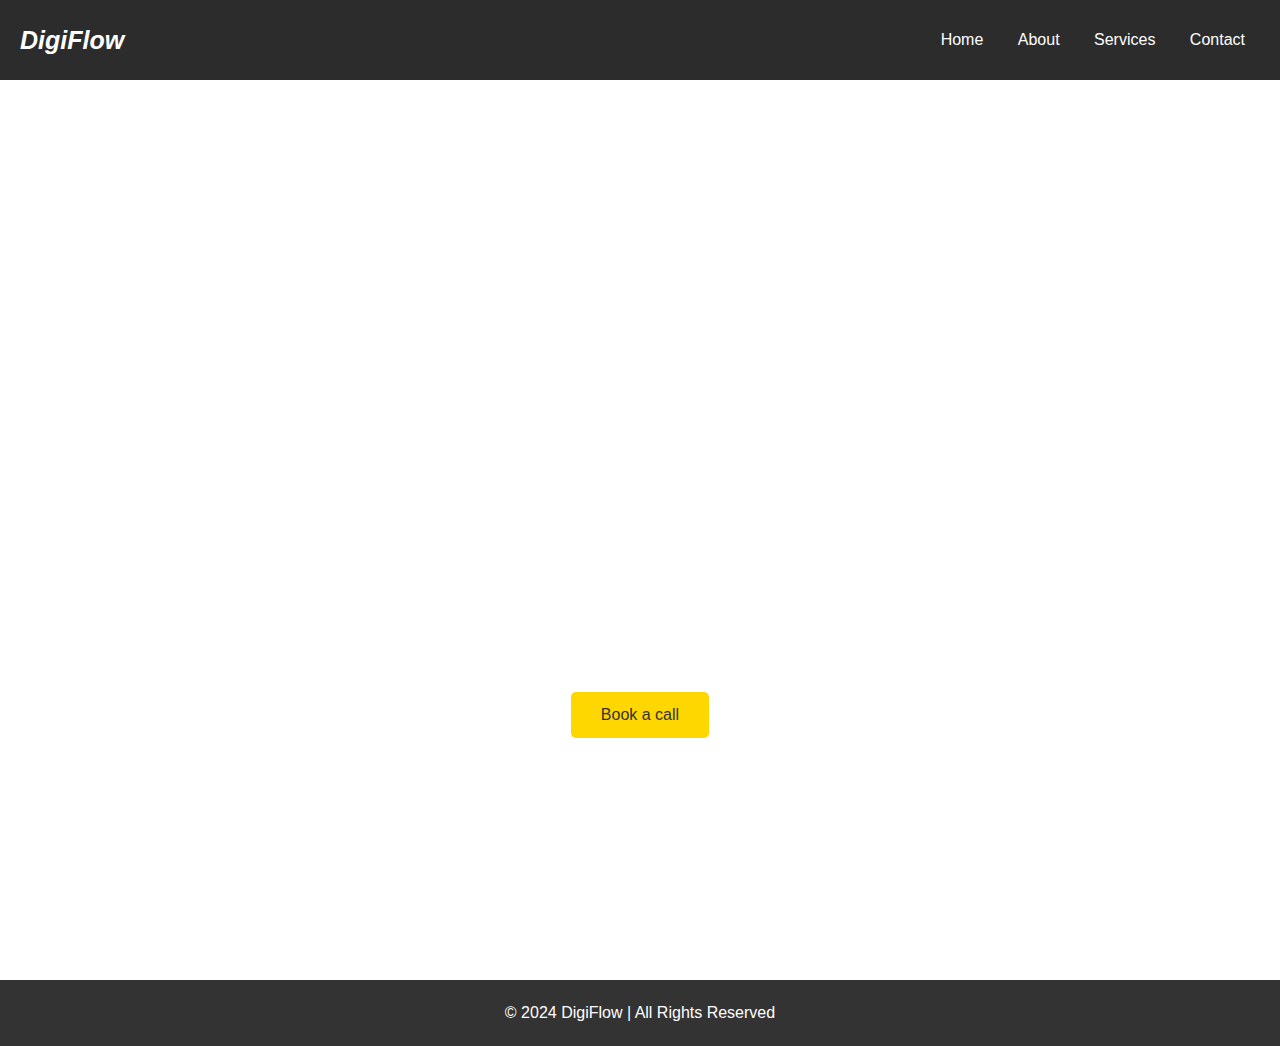
==== About.html @ 4ea394a2 "Add files via upload" ====
<!DOCTYPE html>
<html lang="en">
<head>
    <meta charset="UTF-8">
    <meta name="viewport" content="width=device-width, initial-scale=1.0">
    <title>DigiFlow</title>
    <link rel="icon" href="Images/favicon.ico" type="image/x-icon">
    <link rel="stylesheet" href="style.css">
</head>
<body>

    <!-- Header Section -->
    <header class="header">
        <div class="logo">DigiFlow</div>
        <nav class="menu">
            <a href="index.html">Home</a>
            <a href="About.html">About</a>
            <a href="Service.html">Services</a>
            <a href="Contact.html">Contact</a>
        </nav>
    </header>



    <!-- Hero Section -->
    <section class="hero">
        <h1>About</h1>
        <p>Currently we are working on this</p>
        <a href="#services" class="cta-button">Book a call</a>
    </section>

   
        <!-- Footer Section -->
        <footer class="footer">
            <p>© 2024 DigiFlow | All Rights Reserved</p>
        </footer>
    
    </body>
    </html>
---- style.css ----
/* Global Styles */
* {
    margin: 0;
    padding: 0;
    box-sizing: border-box;
}

body {
    font-family: 'Arial', sans-serif;
    color: #333;
    line-height: 1.6;
}

/* Header Section */
.header {
    display: flex;
    justify-content: space-between;
    align-items: center;
    padding: 20px;
    background-color: #2c2c2c;
    color: #fff;
}

.header .logo {
    font-size: 25px;
    font-weight: bold;
    font-style: italic;
}

.header .menu a {
    color: #fff;
    margin: 0 15px;
    text-decoration: none;
}

.header .menu a:hover {
    color: #FFD700;
}

/* Hero Section */
.hero {
    height: 100vh;
    background: url('Images/digi.jpg') center/cover no-repeat;
    display: flex;
    flex-direction: column;
    justify-content: center;
    align-items: center;
    text-align: center;
    color: #fff;
}

.hero h1 {
    font-size: 150px;
    margin-bottom: 20px;
}

.hero p {
    font-size: 50px;
    margin-bottom: 30px;
}

.hero .cta-button {
    padding: 10px 30px;
    background-color: #FFD700;
    color: #333;
    text-decoration:solid;
    border-radius: 5px;
    transition: background 0.3s ease;
}

.hero .cta-button:hover {
    background-color: #fff;
    color: #333;
}

/* Services Section */
.services {
    padding: 50px 20px;
    background-color: #f4f4f4;
    text-align: center;
}

.services h2 {
    margin-bottom: 40px;
    font-size: 36px;
}

.services-container {
    display: flex;
    justify-content: space-around;
    flex-wrap: wrap;
}

.service-box {
    background-color: #fff;
    padding: 20px;
    width: 30%;
    box-shadow: 0 4px 10px rgba(0, 0, 0, 0.1);
    margin: 10px;
    text-decoration: none; /* Remove underline from links */
    color: inherit; /* Keep the original text color */
    transition: transform 0.3s ease;
    border-radius: 8px; /* Adds a nice rounded corner effect */
}

.service-box:hover {
    transform: translateY(-10px);
    box-shadow: 0 6px 15px rgba(0, 0, 0, 0.15); /* Increase shadow on hover */
}

/* Ensure the text inside the link behaves like a normal text block */
.service-box h3, .service-box p {
    margin: 0;
    color: #030202; /* Ensure consistent text color */
}


/* Client Logos Section */
.clients {
    padding: 50px 20px;
    background-color: #fff;
    text-align: center;
}

.clients h2 {
    margin-bottom: 40px;
    font-size: 36px;
}

.logos {
    display: flex;
    justify-content: space-around;
    flex-wrap: wrap;
}

.logos img {
    width: 150px;
    margin: 20px;
    transition: filter 0.3s ease;
}


/* Footer Section */
.footer {
    background-color: #333;
    color: #fff;
    text-align: center;
    padding: 20px;
}

.footer p {
    margin: 0;
}
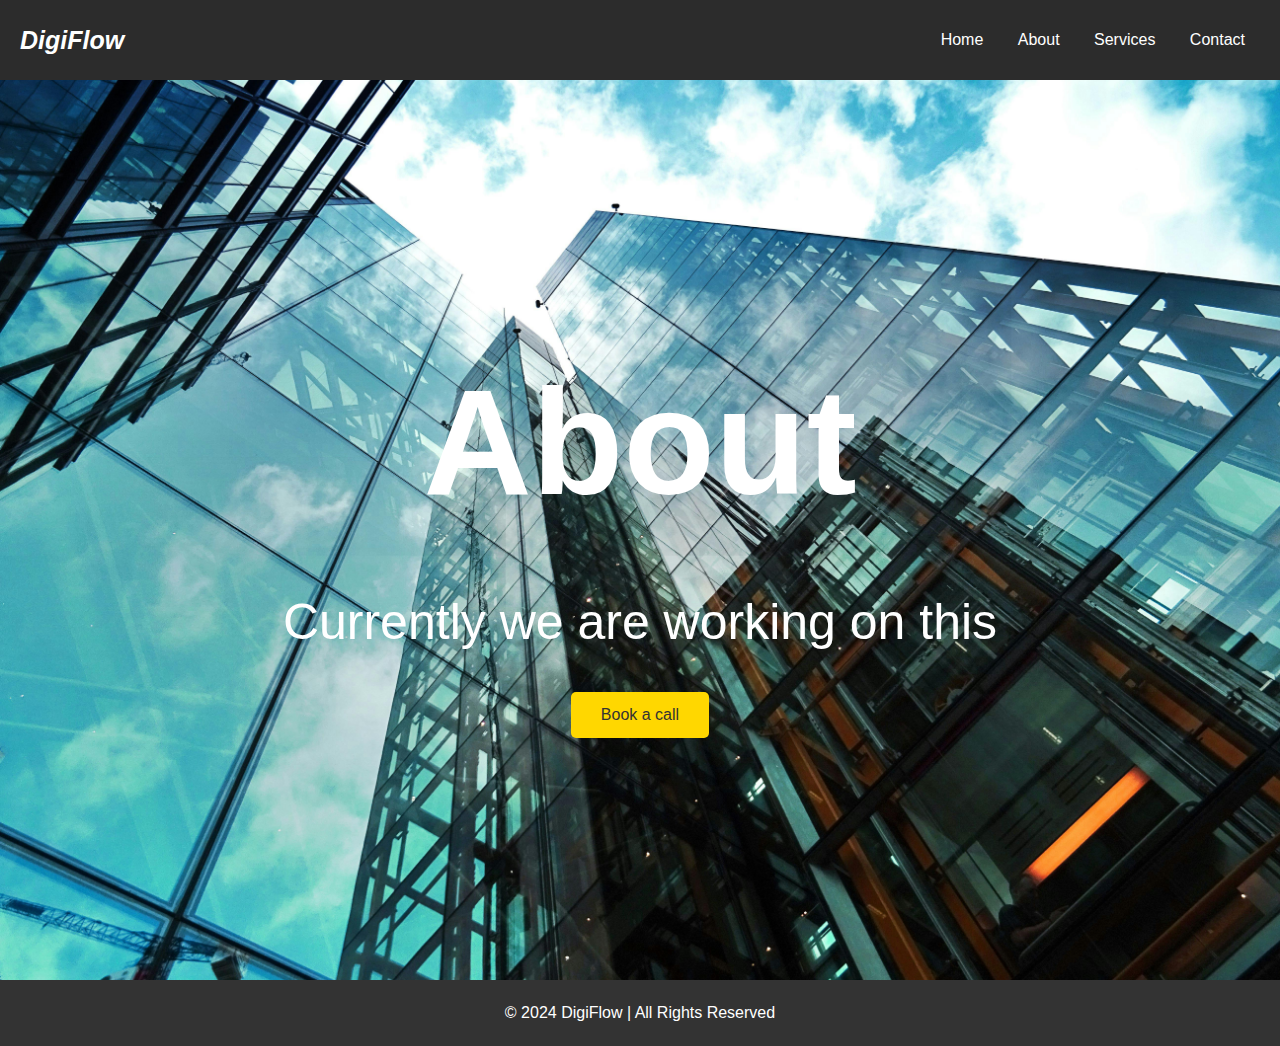
==== commit 1d75455a: "Update About.html" ====
--- a/About.html
+++ b/About.html
@@ -23,7 +23,7 @@
 
 
     <!-- Hero Section -->
-    <section class="hero">
+    <section class="hero" style="background: url('Images/Digi.jpg') center/cover no-repeat;">
         <h1>About</h1>
         <p>Currently we are working on this</p>
         <a href="#services" class="cta-button">Book a call</a>
@@ -36,4 +36,4 @@
         </footer>
     
     </body>
-    </html>+    </html>
--- a/style.css
+++ b/style.css
@@ -40,7 +40,6 @@
 /* Hero Section */
 .hero {
     height: 100vh;
-    background: url('Images/digi.jpg') center/cover no-repeat;
     display: flex;
     flex-direction: column;
     justify-content: center;
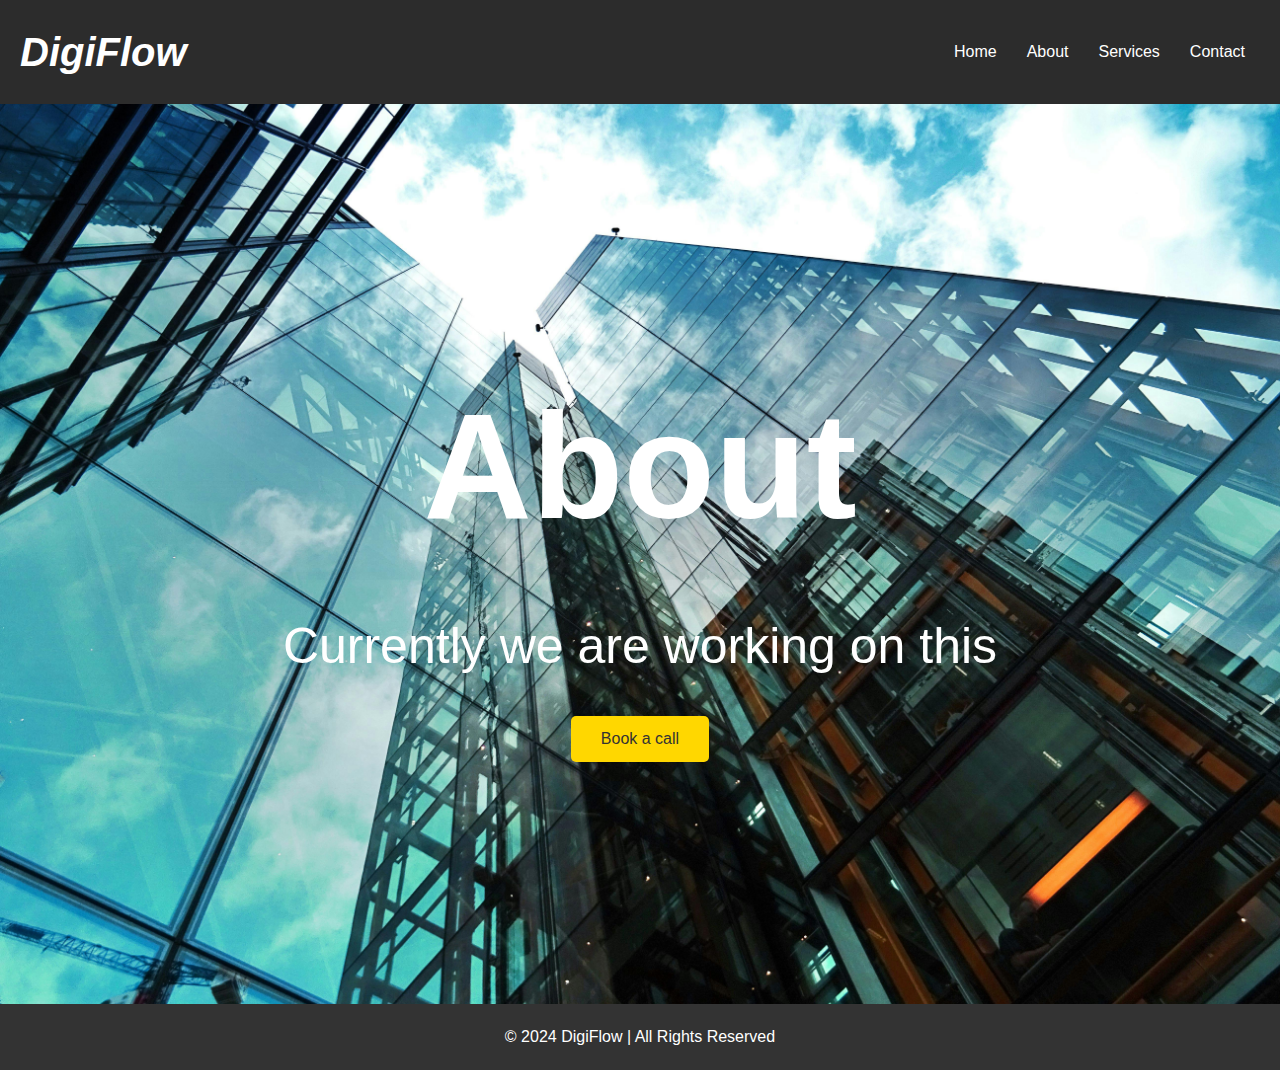
==== commit a6a9ca62: "Add files via upload" ====
--- a/About.html
+++ b/About.html
@@ -36,4 +36,4 @@
         </footer>
     
     </body>
-    </html>
+    </html>--- a/style.css
+++ b/style.css
@@ -22,9 +22,13 @@
 }
 
 .header .logo {
-    font-size: 25px;
+    font-size: 40px; /* Increased logo size */
     font-weight: bold;
     font-style: italic;
+}
+
+.header .menu {
+    display: flex;
 }
 
 .header .menu a {
@@ -62,7 +66,7 @@
     padding: 10px 30px;
     background-color: #FFD700;
     color: #333;
-    text-decoration:solid;
+    text-decoration: none;
     border-radius: 5px;
     transition: background 0.3s ease;
 }
@@ -96,23 +100,16 @@
     width: 30%;
     box-shadow: 0 4px 10px rgba(0, 0, 0, 0.1);
     margin: 10px;
-    text-decoration: none; /* Remove underline from links */
-    color: inherit; /* Keep the original text color */
+    text-decoration: none;
+    color: inherit;
     transition: transform 0.3s ease;
-    border-radius: 8px; /* Adds a nice rounded corner effect */
+    border-radius: 8px;
 }
 
 .service-box:hover {
     transform: translateY(-10px);
-    box-shadow: 0 6px 15px rgba(0, 0, 0, 0.15); /* Increase shadow on hover */
-}
-
-/* Ensure the text inside the link behaves like a normal text block */
-.service-box h3, .service-box p {
-    margin: 0;
-    color: #030202; /* Ensure consistent text color */
-}
-
+    box-shadow: 0 6px 15px rgba(0, 0, 0, 0.15);
+}
 
 /* Client Logos Section */
 .clients {
@@ -138,7 +135,6 @@
     transition: filter 0.3s ease;
 }
 
-
 /* Footer Section */
 .footer {
     background-color: #333;
@@ -147,6 +143,135 @@
     padding: 20px;
 }
 
-.footer p {
-    margin: 0;
-}
+/* Chat Window */
+.chat-container {
+    position: fixed;
+    bottom: 95px; /* Adjusted position to avoid overlap */
+    right: 20px;
+    width: 400px; /* Increased width */
+    height: 400px; /* Increased height */
+    background: #fff;
+    box-shadow: 0 4px 10px rgba(0, 0, 0, 0.2);
+    display: none; /* Hidden by default */
+    flex-direction: column;
+    border-radius: 8px;
+    overflow: hidden;
+}
+
+.chat-container.active {
+    display: flex; /* Show when active */
+}
+
+.chat-header {
+    background: #2c2c2c;
+    color: #fff;
+    padding: 10px;
+    text-align: center;
+}
+
+.chatbox {
+    height: calc(100% - 60px); /* Adjusted height for input */
+    overflow-y: auto;
+    padding: 10px;
+    border: 1px solid #ccc;
+    background-color: #f9f9f9; /* Added background color */
+    border-radius: 4px; /* Rounded corners */
+}
+
+/* Input Box */
+.input-container {
+    display: flex; /* Align items in a row */
+    padding: 10px; /* Added padding for the input area */
+}
+
+#message-input {
+    flex: 1; /* Allow input to grow */
+    padding: 10px; /* Increased padding */
+    border: 1px solid #ccc;
+    border-radius: 4px;
+    margin-right: 5px; /* Space between input and button */
+}
+
+/* Message styling */
+.chatbox div {
+    margin-bottom: 10px;
+    padding: 5px;
+    border-radius: 5px; /* Rounded corners for messages */
+}
+
+.chatbox .user {
+    text-align: right;
+    color: blue;
+    background-color: #e0f7fa; /* User message background */
+    margin-left: 50%; /* Align to the right */
+    margin-right: 0;
+    border-radius: 10px 10px 0 10px; /* Rounded corners */
+    max-width: 80%; /* Prevent messages from stretching too much */
+    padding: 10px; /* Added padding for better appearance */
+}
+
+.chatbox .bot {
+    text-align: left;
+    color: green;
+    background-color: #e0ffe0; /* Bot message background */
+    margin-right: 50%; /* Align to the left */
+    margin-left: 0;
+    border-radius: 10px 10px 10px 0; /* Rounded corners */
+    max-width: 80%; /* Prevent messages from stretching too much */
+    padding: 10px; /* Added padding for better appearance */
+}
+
+/* Send Button */
+#send-button {
+    padding: 10px 15px; /* Add padding for better appearance */
+    border: none;
+    border-radius: 4px;
+    background-color: #FFD700; /* Same as hero button */
+    cursor: pointer;
+}
+
+/* Floating Button */
+.floating-button {
+    position: fixed;
+    bottom: 20px;
+    right: 20px;
+    background-color: #FFD700;
+    border: none;
+    border-radius: 50%;
+    width: 80px; /* Keep this as is or increase if needed */
+    height: 80px; /* Keep this as is or increase if needed */
+    font-size: 38px; /* Increased font size by 10px */
+    cursor: pointer;
+    box-shadow: 0 4px 10px rgba(0, 0, 0, 0.2);
+    transition: background 0.3s ease;
+}
+
+.floating-button:hover {
+    background-color: #fff;
+}
+
+/* Media Queries for Responsiveness */
+@media (max-width: 768px) {
+    .hero h1 {
+        font-size: 60px; /* Smaller font size for mobile */
+    }
+
+    .hero p {
+        font-size: 30px; /* Smaller font size for mobile */
+    }
+
+    .service-box {
+        width: 100%; /* Full width for mobile */
+        margin: 10px 0; /* Margin adjustments */
+    }
+
+    .chat-container {
+        width: 90%; /* Full width for mobile */
+        height: auto; /* Adjust height for mobile */
+    }
+
+    .chatbox .user,
+    .chatbox .bot {
+        max-width: 95%; /* Allow for more space on mobile */
+    }
+}
